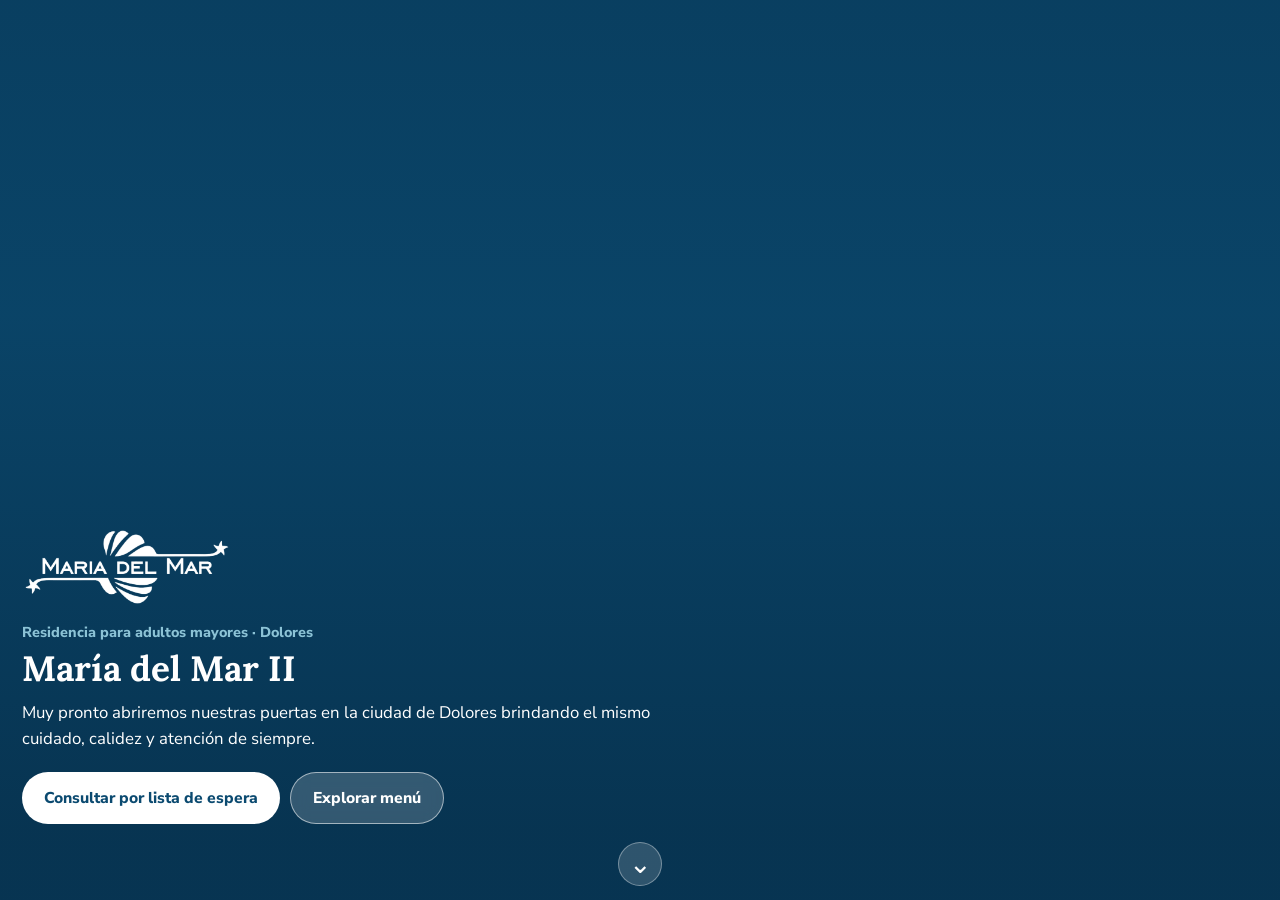
==== index.html @ bf5d676c "Update index.html" ====
<!DOCTYPE html>
<html lang="es">
<head>
<meta charset="UTF-8">
<meta name="viewport" content="width=device-width, initial-scale=1">
<meta name="theme-color" content="#0B4A70">
<title>María del Mar II · Dolores</title>
<link rel="preconnect" href="https://fonts.googleapis.com">
<link href="https://fonts.googleapis.com/css2?family=Lora:wght@500;700&family=Nunito+Sans:wght@400;700;800&display=swap" rel="stylesheet">
<link rel="stylesheet" href="style.css">
</head>
<body class="app-menu">

<!-- PORTADA CON VIDEO DE FONDO -->
<header class="hero" id="portada">
  <video class="fondo" autoplay muted loop playsinline poster="geria.jpeg" aria-hidden="true">
    <source src="portada.mp4" type="video/mp4">
  </video>
  <div class="hero-contenido">
    <img class="logo" src="logo-blanco.png" alt="Maria del Mar">
    <p class="etiqueta">Residencia para adultos mayores · Dolores</p>
    <h1>María del Mar II</h1>
    <p>Muy pronto abriremos nuestras puertas en la ciudad de Dolores brindando el mismo cuidado, calidez y atención de siempre.</p>
    <div class="hero-botones">
      <a class="btn btn-claro" href="https://wa.me/5492241602693?text=Hola!%20Quisiera%20recibir%20informaci%C3%B3n%20sobre%20la%20nueva%20sede%20en%20Dolores" target="_blank" rel="noopener">Consultar por lista de espera</a>
      <button type="button" class="btn btn-vidrio" id="btnAbrirMenu">Explorar menú</button>
    </div>
  </div>
  <button type="button" class="bajar" id="btnFlechaMenu" aria-label="Abrir menú de secciones">⌄</button>
</header>

<!-- PANTALLA DE MENÚ DE SECCIONES -->
<nav class="menu-panel" id="menu-panel" aria-label="Explorador de secciones">
  <div class="menu-cabecera">
    <button type="button" class="menu-volver" id="btnVolverPortada">← Portada</button>
    <span class="menu-titulo">Secciones</span>
  </div>
  <div class="menu-grid" role="tablist">
    <button type="button" class="menu-item" role="tab" aria-selected="false" data-seccion="intro">
      <span class="menu-icono">✦</span>
      <strong>Conocé el lugar</strong>
      <small>15 años · Atención integral</small>
    </button>
    <button type="button" class="menu-item" role="tab" aria-selected="false" data-seccion="galeria">
      <span class="menu-icono">▶</span>
      <strong>Galería</strong>
      <small>Fotos y video recorrido</small>
    </button>
    <button type="button" class="menu-item" role="tab" aria-selected="false" data-seccion="lugar">
      <span class="menu-icono">◎</span>
      <strong>Ubicación</strong>
      <small>Ruta 2 Km 211 · Dolores</small>
    </button>
    <button type="button" class="menu-item" role="tab" aria-selected="false" data-seccion="contacto">
      <span class="menu-icono">✉</span>
      <strong>Contacto</strong>
      <small>WhatsApp, teléfono y redes</small>
    </button>
  </div>
</nav>

<!-- CONTENEDOR DE SECCIÓN ACTIVA (UNA POR VEZ, SIN SCROLL LARGO) -->
<main id="vistas" class="vistas-contenedor">
  <div class="vista-barra">
    <button type="button" class="vista-regreso" id="btnVolverAlMenu">← Menú</button>
    <span class="vista-nombre" id="vistaNombre">Conocé el lugar</span>
  </div>

  <!-- PRESENTACIÓN -->
  <section id="intro" class="intro vista-seccion" data-titulo="Conocé el lugar">
    <h2>Un lugar cálido donde cuidamos a quienes más amás</h2>
    <p>Estamos preparando un nuevo espacio con la misma calidez, atención permanente y confort de siempre. Atención integral, pensada para el bienestar y la tranquilidad de cada residente.</p>
    <p class="dato"><strong>15</strong> años de trayectoria</p>
  </section>

  <!-- GALERÍA DE FOTOS Y VIDEO -->
 <section id="galeria" class="galeria vista-seccion" data-titulo="Galería">
    <div class="galeria-top">
      <h2>Galería</h2>
      <span class="galeria-contador" id="contadorFotos">14 fotos</span>
    </div>
    <p class="ayuda">Tocá cualquier foto para verla en grande.</p>

    <div class="galeria-grid" id="carrusel">
      <button type="button" class="galeria-card">
        <img src="foto1.jpeg" alt="" loading="lazy">
      </button>
      <button type="button" class="galeria-card">
        <img src="foto2.jpeg" alt="" loading="lazy">
      </button>
      <button type="button" class="galeria-card">
        <img src="foto3.jpeg" alt="" loading="lazy">
      </button>
      <button type="button" class="galeria-card">
        <img src="foto4.jpeg" alt="" loading="lazy">
      </button>
      <button type="button" class="galeria-card">
        <img src="foto5.jpeg" alt="" loading="lazy">
      </button>
      <button type="button" class="galeria-card">
        <img src="foto6.jpeg" alt="" loading="lazy">
      </button>
      <button type="button" class="galeria-card">
        <img src="foto7.jpeg" alt="" loading="lazy">
      </button>
      <button type="button" class="galeria-card">
        <img src="foto8.jpeg" alt="" loading="lazy">
      </button>
      <button type="button" class="galeria-card">
        <img src="foto9.jpeg" alt="" loading="lazy">
      </button>
      <button type="button" class="galeria-card">
        <img src="foto10.jpeg" alt="" loading="lazy">
      </button>
      <button type="button" class="galeria-card">
        <img src="foto11.jpeg" alt="" loading="lazy">
      </button>
      <button type="button" class="galeria-card">
        <img src="foto12.jpeg" alt="" loading="lazy">
      </button>
      <button type="button" class="galeria-card">
        <img src="foto13.jpeg" alt="" loading="lazy">
      </button>
      <button type="button" class="galeria-card">
        <img src="geria.jpeg" alt="" loading="lazy">
      </button>
    </div>

    <div class="sub-video">
      <h3>Recorrido en video</h3>
      <div class="videos-lista">
        <div class="video-caja" id="videoCaja">
          <video id="recorrido" src="recorrido1.mp4" muted playsinline preload="metadata"></video>
          <button type="button" class="play" id="play" aria-label="Reproducir video">▶</button>
        </div>

        <div class="video-caja" style="margin-top: 12px;">
          <video src="recorrido2.mp4" muted controls playsinline preload="metadata"></video>
        </div>

        <div class="video-caja" style="margin-top: 12px;">
          <video src="recorrido3.mp4" muted controls playsinline preload="metadata"></video>
        </div>

        <div class="video-caja" style="margin-top: 12px;">
          <video src="recorrido4.mp4" muted controls playsinline preload="metadata"></video>
        </div>

        <div class="video-caja" style="margin-top: 12px;">
          <video src="recorrido5.mp4" muted controls playsinline preload="metadata"></video>
        </div>

        <div class="video-caja" style="margin-top: 12px;">
          <video src="recorrido6.mp4" muted controls playsinline preload="metadata"></video>
        </div>
      </div>
    </div>
  </section>

  <!-- DIRECCIÓN -->
  <section id="lugar" class="lugar vista-seccion" data-titulo="Ubicación">
    <h2>Cómo encontrarnos</h2>
    <p class="direccion">Ruta 2 Km 211 · Dolores, Buenos Aires</p>
    <iframe class="mapa" title="Mapa" loading="lazy" src="https://maps.google.com/maps?q=Ruta%202%20km%20211,%20Dolores,%20Buenos%20Aires&t=&z=14&ie=UTF8&iwloc=&output=embed"></iframe>
    <a class="btn btn-claro" href="https://www.google.com/maps/search/?api=1&query=Ruta+2+km+211,+Dolores,+Buenos%20Aires" target="_blank" rel="noopener">Abrir en Google Maps</a>
  </section>

  <!-- CONTACTO -->
  <section id="contacto" class="vista-seccion" data-titulo="Contacto">
    <h2>Contactanos</h2>
    <p class="ayuda">Será un placer brindarte toda la información sobre nuestros servicios.</p>
    <div class="burbujas">
      <a class="wsp" href="https://wa.me/5492241602693?text=Hola%2C%20quisiera%20m%C3%A1s%20informaci%C3%B3n%20sobre%20la%20residencia%20y%20coordinar%20una%20visita.%20Muchas%20gracias" target="_blank" rel="noopener">Escribinos por WhatsApp</a>
      <a href="tel:+542241602693">Llamar</a>
      <a href="mailto:mariadelmardolores2@gmail.com">Email</a>
      <a href="https://instagram.com/mariadelmar_residencias" target="_blank" rel="noopener">Instagram</a>
    </div>
  </section>

  <footer>
    <img src="logo-azul.png" alt="Maria del Mar">
    <p>Residencia para adultos mayores · Dolores</p>
  </footer>
</main>

<!-- BARRA FIJA INFERIOR -->
<nav class="barra visible" id="barra" aria-label="Accesos rápidos">
  <button type="button" class="barra-menu" id="barraBtnMenu">Menú</button>
  <a class="verde" href="https://wa.me/5492241602693?text=Hola%2C%20quisiera%20m%C3%A1s%20informaci%C3%B3n%20sobre%20la%20residencia%20y%20coordinar%20una%20visita.%20Muchas%20gracias" target="_blank" rel="noopener">Programá tu visita</a>
  <button type="button" class="barra-menu" id="barraBtnUbicacion">Ubicación</button>
</nav>

<!-- FOTO AMPLIADA -->
<div class="visor" id="visor" role="dialog" aria-modal="true" aria-label="Foto ampliada">
  <button type="button" class="v-cerrar" id="vCerrar" aria-label="Cerrar">✕</button>
  <button type="button" class="v-flecha v-ant" id="vAnt" aria-label="Anterior">‹</button>
  <img id="vImg" alt="">
  <button type="button" class="v-flecha v-sig" id="vSig" aria-label="Siguiente">›</button>
</div>

<script src="script.js"></script>
</body>
</html>
---- style.css ----
:root{
  --mar:#0B4A70; --mar-osc:#073350; --cielo:#8CC3D6; --niebla:#EEF5F8; --blanco:#fff; --texto:#1b2a33;
  --serif:'Lora',Georgia,serif; --sans:'Nunito Sans',system-ui,sans-serif; --radio:24px;
}
*{box-sizing:border-box;margin:0}
html,body{height:100%;max-width:100vw;overflow-x:hidden}
body{font-family:var(--sans);color:var(--texto);background:var(--blanco);font-size:17px;line-height:1.55;padding-bottom:82px}
h1,h2,h3{font-family:var(--serif);line-height:1.15}
h2{font-size:1.65rem;color:var(--mar);margin-bottom:10px}
a:focus-visible,button:focus-visible{outline:3px solid var(--cielo);outline-offset:3px}

/* Control de pantallas sin scroll largo de toda la página */
body.vista-portada{overflow:hidden;height:100svh;padding-bottom:0}
body.vista-portada .hero{display:flex}
body.vista-portada .menu-panel,
body.vista-portada .vistas-contenedor,
body.vista-portada .barra{display:none}

body.vista-menu{overflow:hidden;height:100svh}
body.vista-menu .hero,
body.vista-menu .vistas-contenedor{display:none}
body.vista-menu .menu-panel{display:flex}

body.vista-seccion-activa .hero,
body.vista-seccion-activa .menu-panel{display:none}
body.vista-seccion-activa .vistas-contenedor{display:block}

/* Botones */
.btn{display:inline-flex;align-items:center;justify-content:center;text-decoration:none;font-weight:800;padding:14px 22px;border-radius:999px;transition:transform .2s;border:0;font-family:var(--sans);font-size:.98rem;cursor:pointer}
.btn:active{transform:scale(.96)}
.btn-claro{background:var(--blanco);color:var(--mar)}
.btn-vidrio{background:rgba(255,255,255,.18);color:#fff;border:1px solid rgba(255,255,255,.55);backdrop-filter:blur(8px)}

/* Portada con video de fondo */
.hero{position:relative;width:100%;height:100svh;min-height:100svh;display:none;align-items:flex-end;background:var(--mar);color:#fff;overflow:hidden}
.hero .fondo{position:absolute;inset:0;width:100%;height:100%;object-fit:cover;pointer-events:none}
.hero::after{content:"";position:absolute;inset:0;background:linear-gradient(to top,rgba(7,51,80,.95) 8%,rgba(7,51,80,.28) 65%,rgba(7,51,80,.48))}
.hero-contenido{position:relative;z-index:1;padding:24px 22px 76px;width:100%;max-width:680px;animation:entra .6s ease both}
.logo{width:min(210px,60%);display:block;margin-bottom:14px}
.hero .etiqueta{margin:0 0 6px;font-size:.9rem;font-weight:800;color:var(--cielo)}
.hero h1{font-size:2.2rem;margin-bottom:0;color:#fff}
.hero p{margin:10px 0 20px;font-size:1.05rem;color:#fff}
.hero-botones{display:flex;flex-wrap:wrap;gap:10px}
.bajar{position:absolute;z-index:2;bottom:14px;left:50%;transform:translateX(-50%);width:44px;height:44px;border-radius:50%;display:flex;align-items:center;justify-content:center;color:#fff;font-size:1.7rem;background:rgba(255,255,255,.16);border:1px solid rgba(255,255,255,.35);cursor:pointer;animation:rebote 1.8s infinite}
@keyframes entra{from{opacity:0;transform:translateY(16px)}to{opacity:1;transform:none}}
@keyframes rebote{50%{transform:translate(-50%,6px)}}

/* Pantalla menú */
.menu-panel{display:none;flex-direction:column;justify-content:center;height:100svh;padding:20px 20px 88px;max-width:520px;margin:0 auto;background:var(--blanco)}
.menu-cabecera{display:flex;align-items:center;justify-content:space-between;margin-bottom:16px}
.menu-titulo{font-family:var(--serif);font-weight:700;color:var(--mar);font-size:1.45rem}
.menu-volver{background:var(--niebla);border:1px solid #d7e6ed;color:var(--mar);font-weight:800;font-size:.88rem;padding:8px 14px;border-radius:999px;cursor:pointer;font-family:var(--sans)}
.menu-grid{display:grid;grid-template-columns:1fr;gap:12px}
.menu-item{display:flex;flex-direction:column;align-items:flex-start;text-align:left;gap:2px;padding:15px 18px;border-radius:20px;border:1px solid #d7e6ed;background:var(--niebla);color:var(--texto);cursor:pointer;font-family:var(--sans);transition:transform .15s,background .2s,border-color .2s}
.menu-item:active{transform:scale(.98)}
.menu-item strong{font-size:1.05rem;color:var(--mar)}
.menu-item small{font-size:.84rem;color:#5d717c;line-height:1.25}
.menu-icono{font-size:.95rem;color:var(--mar);font-weight:800}

/* Contenedor de sección activa */
.vistas-contenedor{display:none;max-width:520px;margin:0 auto;padding:14px 18px 24px}
.vista-barra{display:flex;align-items:center;justify-content:space-between;gap:12px;margin-bottom:16px;padding-bottom:10px;border-bottom:1px solid #e2edf2}
.vista-regreso{background:var(--niebla);border:1px solid #d7e6ed;color:var(--mar);font-weight:800;font-size:.88rem;padding:8px 14px;border-radius:999px;cursor:pointer;font-family:var(--sans)}
.vista-nombre{font-weight:800;font-size:.95rem;color:var(--mar)}
.vista-seccion{display:none;padding:8px 0 18px;animation:entra .3s ease both}
.vista-seccion.activa{display:block}

/* Presentación */
.intro{text-align:center}
.intro p{margin-top:10px}
.dato{margin-top:20px!important;color:var(--mar)}
.dato strong{font-family:var(--serif);font-size:2.5rem;margin-right:6px}

/* Galería tipo grilla de fotos */
.galeria-top{display:flex;align-items:center;justify-content:space-between;gap:10px}
.galeria-top h2{margin-bottom:0}
.galeria-contador{font-size:.82rem;font-weight:800;color:var(--mar);background:var(--niebla);padding:4px 12px;border-radius:999px}
.ayuda{color:#5d717c;font-size:.92rem;margin:8px 0 14px}
.galeria-grid{display:grid;grid-template-columns:repeat(2,1fr);gap:10px}
.galeria-card{position:relative;display:block;width:100%;border:1px solid #d7e6ed;padding:0;background:var(--niebla);border-radius:18px;overflow:hidden;cursor:zoom-in;aspect-ratio:4/3;text-align:left}
.galeria-card:only-child{grid-column:1 / -1;aspect-ratio:16/10}
.galeria-card img{width:100%;height:100%;object-fit:cover;display:block;transition:transform .35s}
.galeria-card:hover img{transform:scale(1.04)}
.galeria-pie{position:absolute;left:8px;right:8px;bottom:8px;background:rgba(7,51,80,.8);color:#fff;font-size:.76rem;font-weight:700;padding:4px 10px;border-radius:999px;backdrop-filter:blur(4px);white-space:nowrap;overflow:hidden;text-overflow:ellipsis}

/* Video dentro de galería */
.sub-video{margin-top:22px}
.sub-video h3{font-size:1.2rem;color:var(--mar);margin-bottom:10px}
.video-caja{position:relative;border-radius:var(--radio);overflow:hidden;background:#000;aspect-ratio:16/9}
.video-caja video{width:100%;height:100%;object-fit:cover;display:block}
.play{position:absolute;inset:0;margin:auto;width:68px;height:68px;border-radius:50%;border:0;background:rgba(255,255,255,.92);color:var(--mar);font-size:1.5rem;cursor:pointer;box-shadow:0 8px 24px rgba(0,0,0,.3)}
.video-caja.activo .play{display:none}

/* Lugar */
.lugar{background:var(--mar);color:#fff;border-radius:28px;padding:22px 18px!important}
.lugar h2{color:#fff}
.direccion{margin-bottom:14px}
.mapa{width:100%;height:240px;border:0;border-radius:18px;margin-bottom:16px;background:var(--mar-osc)}

/* Contacto */
.burbujas{display:flex;flex-wrap:wrap;gap:10px}
.burbujas a{flex:1 1 calc(50% - 10px);min-width:130px;min-height:54px;display:flex;align-items:center;justify-content:center;text-decoration:none;font-weight:800;color:var(--mar);background:var(--niebla);border-radius:999px;transition:transform .2s,background .2s}
.burbujas a:hover{background:var(--cielo);transform:translateY(-2px)}
.burbujas a.wsp{flex-basis:100%;background:#25D366;color:#063a19}

footer{text-align:center;padding:14px 16px 12px}
footer img{width:150px;max-width:50%}
footer p{color:#5d717c;font-size:.88rem;margin-top:6px}

/* Barra fija inferior */
.barra{position:fixed;left:12px;right:12px;bottom:12px;z-index:10;display:flex;gap:8px;padding:8px;background:rgba(7,51,80,.94);backdrop-filter:blur(10px);border-radius:999px;max-width:480px;margin:0 auto}
.barra a,.barra-menu{flex:1;text-align:center;text-decoration:none;color:#fff;font-weight:800;font-size:.9rem;padding:12px 8px;border-radius:999px;background:none;border:0;font-family:var(--sans);cursor:pointer}
.barra a.verde{flex:1.5;background:#25D366;color:#063a19}

/* Foto ampliada */
.visor{position:fixed;inset:0;z-index:30;background:rgba(5,20,30,.94);display:none;align-items:center;justify-content:center;padding:16px}
.visor.abierto{display:flex}
.visor img{max-width:100%;max-height:85vh;border-radius:14px}
.v-cerrar,.v-flecha{position:absolute;border:0;background:rgba(255,255,255,.16);color:#fff;border-radius:50%;width:46px;height:46px;font-size:1.4rem;cursor:pointer}
.v-cerrar{top:16px;right:16px}
.v-flecha{top:50%;transform:translateY(-50%)}
.v-ant{left:10px}.v-sig{right:10px}

@media (prefers-reduced-motion:reduce){*{animation:none!important;transition:none!important}}
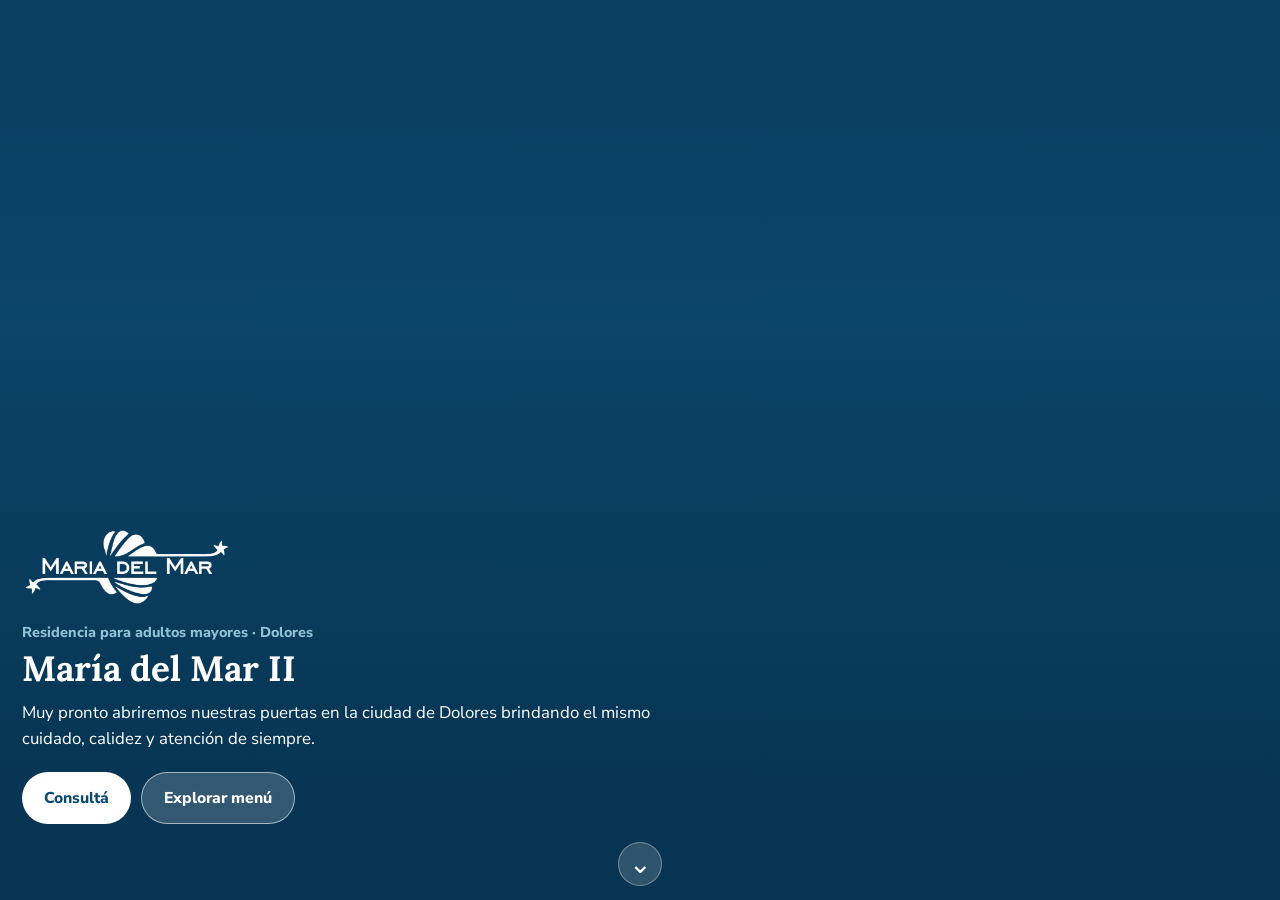
==== commit 7352300c: "Update index.html" ====
--- a/index.html
+++ b/index.html
@@ -22,7 +22,7 @@
     <h1>María del Mar II</h1>
     <p>Muy pronto abriremos nuestras puertas en la ciudad de Dolores brindando el mismo cuidado, calidez y atención de siempre.</p>
     <div class="hero-botones">
-      <a class="btn btn-claro" href="https://wa.me/5492241602693?text=Hola!%20Quisiera%20recibir%20informaci%C3%B3n%20sobre%20la%20nueva%20sede%20en%20Dolores" target="_blank" rel="noopener">Consultar por lista de espera</a>
+      <a class="btn btn-claro" href="https://wa.me/5492241602693?text=Hola!%20Quisiera%20recibir%20informaci%C3%B3n%20sobre%20la%20nueva%20sede%20en%20Dolores" target="_blank" rel="noopener">Consultá</a>
       <button type="button" class="btn btn-vidrio" id="btnAbrirMenu">Explorar menú</button>
     </div>
   </div>
@@ -74,7 +74,7 @@
   </section>
 
   <!-- GALERÍA DE FOTOS Y VIDEO -->
- <section id="galeria" class="galeria vista-seccion" data-titulo="Galería">
+  <section id="galeria" class="galeria vista-seccion" data-titulo="Galería">
     <div class="galeria-top">
       <h2>Galería</h2>
       <span class="galeria-contador" id="contadorFotos">14 fotos</span>
@@ -82,81 +82,32 @@
     <p class="ayuda">Tocá cualquier foto para verla en grande.</p>
 
     <div class="galeria-grid" id="carrusel">
-      <button type="button" class="galeria-card">
-        <img src="foto1.jpeg" alt="" loading="lazy">
-      </button>
-      <button type="button" class="galeria-card">
-        <img src="foto2.jpeg" alt="" loading="lazy">
-      </button>
-      <button type="button" class="galeria-card">
-        <img src="foto3.jpeg" alt="" loading="lazy">
-      </button>
-      <button type="button" class="galeria-card">
-        <img src="foto4.jpeg" alt="" loading="lazy">
-      </button>
-      <button type="button" class="galeria-card">
-        <img src="foto5.jpeg" alt="" loading="lazy">
-      </button>
-      <button type="button" class="galeria-card">
-        <img src="foto6.jpeg" alt="" loading="lazy">
-      </button>
-      <button type="button" class="galeria-card">
-        <img src="foto7.jpeg" alt="" loading="lazy">
-      </button>
-      <button type="button" class="galeria-card">
-        <img src="foto8.jpeg" alt="" loading="lazy">
-      </button>
-      <button type="button" class="galeria-card">
-        <img src="foto9.jpeg" alt="" loading="lazy">
-      </button>
-      <button type="button" class="galeria-card">
-        <img src="foto10.jpeg" alt="" loading="lazy">
-      </button>
-      <button type="button" class="galeria-card">
-        <img src="foto11.jpeg" alt="" loading="lazy">
-      </button>
-      <button type="button" class="galeria-card">
-        <img src="foto12.jpeg" alt="" loading="lazy">
-      </button>
-      <button type="button" class="galeria-card">
-        <img src="foto13.jpeg" alt="" loading="lazy">
-      </button>
-      <button type="button" class="galeria-card">
-        <img src="geria.jpeg" alt="" loading="lazy">
-      </button>
+      <button type="button" class="galeria-card"><img src="foto1.jpeg" alt="" decoding="sync"></button>
+      <button type="button" class="galeria-card"><img src="foto2.jpeg" alt="" decoding="sync"></button>
+      <button type="button" class="galeria-card"><img src="foto3.jpeg" alt="" decoding="sync"></button>
+      <button type="button" class="galeria-card"><img src="foto4.jpeg" alt="" decoding="sync"></button>
+      <button type="button" class="galeria-card"><img src="foto5.jpeg" alt="" decoding="sync"></button>
+      <button type="button" class="galeria-card"><img src="foto6.jpeg" alt="" decoding="sync"></button>
+      <button type="button" class="galeria-card"><img src="foto7.jpeg" alt="" decoding="sync"></button>
+      <button type="button" class="galeria-card"><img src="foto8.jpeg" alt="" decoding="sync"></button>
+      <button type="button" class="galeria-card"><img src="foto9.jpeg" alt="" decoding="sync"></button>
+      <button type="button" class="galeria-card"><img src="foto10.jpeg" alt="" decoding="sync"></button>
+      <button type="button" class="galeria-card"><img src="foto11.jpeg" alt="" decoding="sync"></button>
+      <button type="button" class="galeria-card"><img src="foto12.jpeg" alt="" decoding="sync"></button>
+      <button type="button" class="galeria-card"><img src="foto13.jpeg" alt="" decoding="sync"></button>
+      <button type="button" class="galeria-card"><img src="geria.jpeg" alt="" decoding="sync"></button>
     </div>
 
     <div class="sub-video">
       <h3>Recorrido en video</h3>
       <div class="videos-lista">
-        <div class="video-caja" id="videoCaja">
-          <video id="recorrido" src="recorrido1.mp4" muted playsinline preload="metadata"></video>
-          <button type="button" class="play" id="play" aria-label="Reproducir video">▶</button>
-        </div>
-
-        <div class="video-caja" style="margin-top: 12px;">
-          <video src="recorrido2.mp4" muted controls playsinline preload="metadata"></video>
-        </div>
-
-        <div class="video-caja" style="margin-top: 12px;">
-          <video src="recorrido3.mp4" muted controls playsinline preload="metadata"></video>
-        </div>
-
-        <div class="video-caja" style="margin-top: 12px;">
-          <video src="recorrido4.mp4" muted controls playsinline preload="metadata"></video>
-        </div>
-
-        <div class="video-caja" style="margin-top: 12px;">
-          <video src="recorrido5.mp4" muted controls playsinline preload="metadata"></video>
-        </div>
-
-        <div class="video-caja" style="margin-top: 12px;">
-          <video src="recorrido6.mp4" muted controls playsinline preload="metadata"></video>
-        </div>
+        <div class="video-caja activo" id="videoCaja"><video id="recorrido" src="recorrido1.mov" autoplay loop muted controls playsinline preload="auto"></video></div>
+        <div class="video-caja activo" style="margin-top: 12px;"><video src="recorrido2.mov" autoplay loop muted controls playsinline preload="auto"></video></div>
+        <div class="video-caja activo" style="margin-top: 12px;"><video src="recorrido3.mp4" autoplay loop muted controls playsinline preload="auto"></video></div>
+        <div class="video-caja activo" style="margin-top: 12px;"><video src="recorrido4.mov" autoplay loop muted controls playsinline preload="auto"></video></div>
       </div>
     </div>
   </section>
-
   <!-- DIRECCIÓN -->
   <section id="lugar" class="lugar vista-seccion" data-titulo="Ubicación">
     <h2>Cómo encontrarnos</h2>
@@ -186,8 +137,9 @@
 <!-- BARRA FIJA INFERIOR -->
 <nav class="barra visible" id="barra" aria-label="Accesos rápidos">
   <button type="button" class="barra-menu" id="barraBtnMenu">Menú</button>
-  <a class="verde" href="https://wa.me/5492241602693?text=Hola%2C%20quisiera%20m%C3%A1s%20informaci%C3%B3n%20sobre%20la%20residencia%20y%20coordinar%20una%20visita.%20Muchas%20gracias" target="_blank" rel="noopener">Programá tu visita</a>
+  <a class="verde" href="https://wa.me/5492241602693?text=Hola%2C%20quisiera%20m%C3%A1s%20informaci%C3%B3n%20sobre%20la%20residencia.%20Muchas%20gracias" target="_blank" rel="noopener">Si tenes alguna duda</a>
   <button type="button" class="barra-menu" id="barraBtnUbicacion">Ubicación</button>
+  <a href="https://forms.gle/CRrouSU3ZcYS6DN88" target="_blank" rel="noopener">Forma parte de nuestro equipo</a>
 </nav>
 
 <!-- FOTO AMPLIADA -->
--- a/style.css
+++ b/style.css
@@ -81,7 +81,7 @@
 .galeria-card:only-child{grid-column:1 / -1;aspect-ratio:16/10}
 .galeria-card img{width:100%;height:100%;object-fit:cover;display:block;transition:transform .35s}
 .galeria-card:hover img{transform:scale(1.04)}
-.galeria-pie{position:absolute;left:8px;right:8px;bottom:8px;background:rgba(7,51,80,.8);color:#fff;font-size:.76rem;font-weight:700;padding:4px 10px;border-radius:999px;backdrop-filter:blur(4px);white-space:nowrap;overflow:hidden;text-overflow:ellipsis}
+.galeria-pie{position:absolute;left:8px;right:8px;bottom:8px;background:rgba(7,51,80,.8);color:#fff;font-size:.76rem;font-weight:700;padding:4px 10px;border-radius:999px;backdrop-filter:blur(4px)}
 
 /* Video dentro de galería */
 .sub-video{margin-top:22px}
@@ -111,6 +111,7 @@
 .barra{position:fixed;left:12px;right:12px;bottom:12px;z-index:10;display:flex;gap:8px;padding:8px;background:rgba(7,51,80,.94);backdrop-filter:blur(10px);border-radius:999px;max-width:480px;margin:0 auto}
 .barra a,.barra-menu{flex:1;text-align:center;text-decoration:none;color:#fff;font-weight:800;font-size:.9rem;padding:12px 8px;border-radius:999px;background:none;border:0;font-family:var(--sans);cursor:pointer}
 .barra a.verde{flex:1.5;background:#25D366;color:#063a19}
+.barra a:last-child{flex:1.6;display:flex;align-items:center;justify-content:center;padding-inline:4px;font-size:.72rem;line-height:1.1;overflow-wrap:anywhere}
 
 /* Foto ampliada */
 .visor{position:fixed;inset:0;z-index:30;background:rgba(5,20,30,.94);display:none;align-items:center;justify-content:center;padding:16px}
@@ -121,4 +122,11 @@
 .v-flecha{top:50%;transform:translateY(-50%)}
 .v-ant{left:10px}.v-sig{right:10px}
 
+@media (max-width:360px){
+  .barra{gap:4px;padding:6px}
+  .barra a,.barra-menu{font-size:.72rem;padding:10px 3px}
+  .barra a.verde{flex:1.35}
+  .barra a:last-child{flex:1.55;font-size:.66rem}
+}
+
 @media (prefers-reduced-motion:reduce){*{animation:none!important;transition:none!important}}
